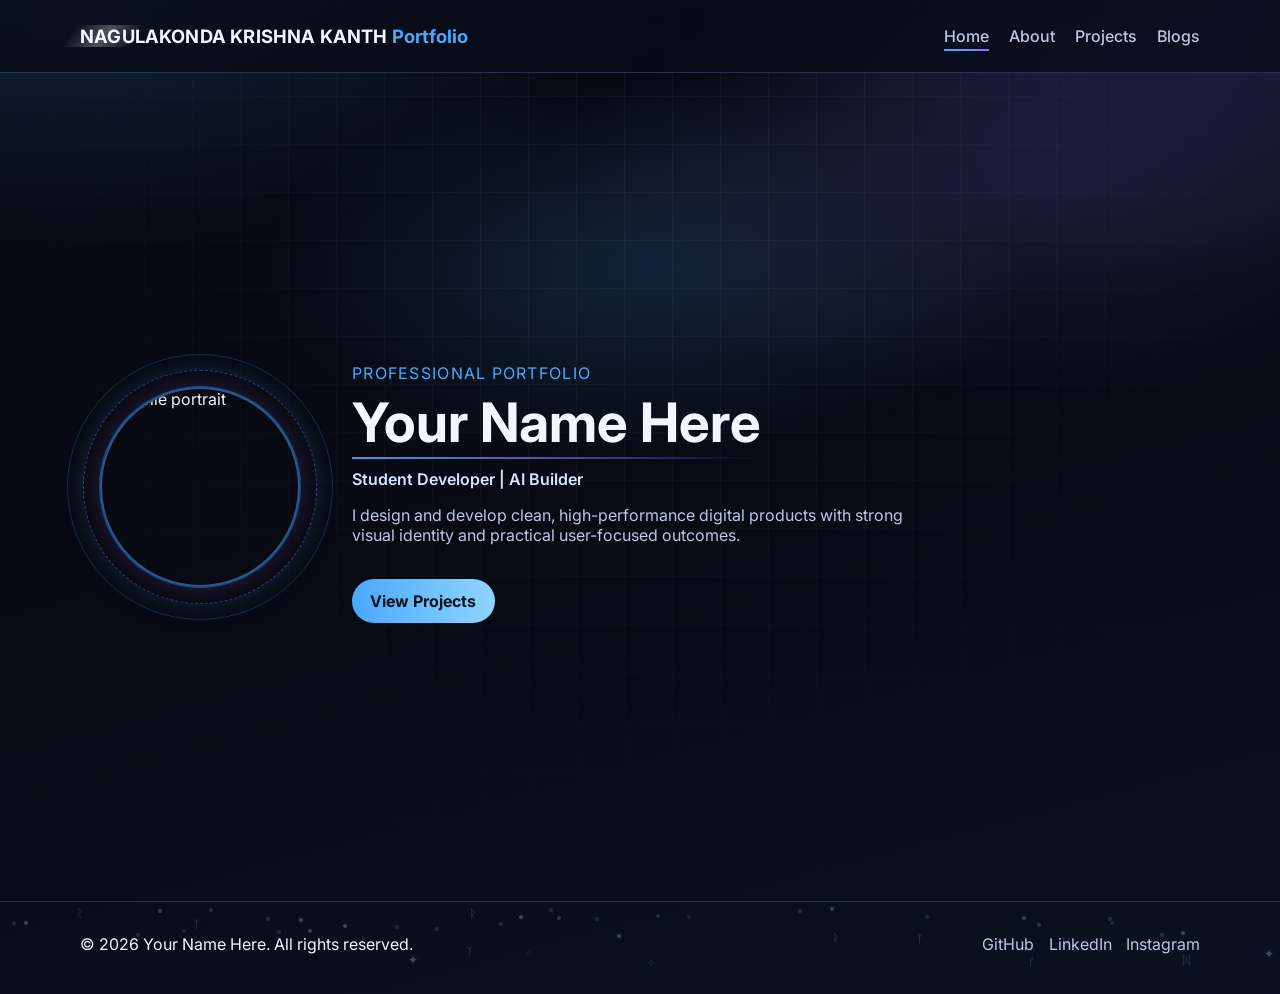
==== index.html @ 93f3371e "first-commit" ====
<!DOCTYPE html>
<html lang="en">
<head>
  <meta charset="UTF-8">
  <meta name="viewport" content="width=device-width, initial-scale=1.0">
  <meta name="description" content="Personal portfolio website with a dark fantasy neon aesthetic.">
  <title>Shadow Portfolio</title>
  <link rel="preconnect" href="https://fonts.googleapis.com">
  <link rel="preconnect" href="https://fonts.gstatic.com" crossorigin>
  <link href="https://fonts.googleapis.com/css2?family=Inter:wght@400;500;700;800&display=swap" rel="stylesheet">
  <link rel="stylesheet" href="style.css">
</head>
<body>
  <div class="background-glow" aria-hidden="true"></div>
  <div class="particles" id="particles" aria-hidden="true"></div>

  <header class="site-header" id="top">
    <nav class="nav container" aria-label="Primary">
      <a class="brand" href="index.html">NAGULAKONDA KRISHNA KANTH <span>Portfolio</span></a>
      <button class="menu-toggle" id="menuToggle" aria-expanded="false" aria-controls="navLinks" aria-label="Toggle navigation">
        ☰
      </button>
      <ul class="nav-links" id="navLinks">
        <li><a href="index.html" class="active">Home</a></li>
        <li><a href="about.html">About</a></li>
        <li><a href="projects.html">Projects</a></li>
        <li><a href="blogs.html">Blogs</a></li>
      </ul>
    </nav>
  </header>

  <main>
    <section class="hero container reveal">
      <div class="hero-profile">
        <img src="assets/profile.jpg" alt="Profile portrait" class="profile-image" id="profileImage">
        <div class="profile-fallback" id="profileFallback" aria-hidden="true">KK</div>
      </div>
      <div class="hero-content">
        <p class="eyebrow">Professional Portfolio</p>
        <h1>Your Name Here</h1>
        <p class="role">Student Developer | AI Builder</p>
        <p class="intro">
          I design and develop clean, high-performance digital products with strong visual identity
          and practical user-focused outcomes.
        </p>
        <a href="projects.html" class="cta-btn">View Projects</a>
      </div>
    </section>
  </main>

  <footer class="site-footer">
    <div class="container footer-content">
      <p>© <span id="year"></span> Your Name Here. All rights reserved.</p>
      <div class="social-links" aria-label="Social media links">
        <a href="#" aria-label="GitHub profile">GitHub</a>
        <a href="#" aria-label="LinkedIn profile">LinkedIn</a>
        <a href="#" aria-label="Instagram profile">Instagram</a>
      </div>
    </div>
  </footer>

  <script src="script.js"></script>
</body>
</html>
---- style.css ----
:root {
  --bg-main: #070a12;
  --bg-surface: rgba(14, 20, 36, 0.82);
  --bg-card: rgba(16, 24, 42, 0.88);
  --text-main: #f3f6ff;
  --text-muted: #bbc7e3;
  --accent: #49a9ff;
  --accent-2: #8f74ff;
  --border: rgba(137, 158, 213, 0.25);
  --shadow-soft: 0 10px 35px rgba(4, 8, 18, 0.45);
  --shadow-glow: 0 0 0 1px rgba(73, 169, 255, 0.35), 0 0 24px rgba(143, 116, 255, 0.25);
}

* {
  box-sizing: border-box;
}

body {
  margin: 0;
  font-family: "Segoe UI", "Inter", Arial, sans-serif;
  background:
    radial-gradient(1000px 500px at 5% -5%, rgba(73, 169, 255, 0.18), transparent 60%),
    radial-gradient(900px 460px at 98% 0%, rgba(143, 116, 255, 0.16), transparent 62%),
    linear-gradient(165deg, #060911 0%, #070a12 45%, #0b1120 100%);
  color: var(--text-main);
  min-height: 100vh;
  position: relative;
  overflow-x: hidden;
  --mx: 50%;
  --my: 30%;
}

.background-glow {
  position: fixed;
  inset: 0;
  pointer-events: none;
  background:
    radial-gradient(600px 300px at var(--mx) var(--my), rgba(73, 169, 255, 0.16), transparent 65%),
    radial-gradient(700px 350px at 80% 20%, rgba(143, 116, 255, 0.14), transparent 65%);
  z-index: -2;
  animation: auraShift 10s ease-in-out infinite alternate;
}

.background-glow::after {
  content: "";
  position: fixed;
  inset: 0;
  background-image: linear-gradient(rgba(255, 255, 255, 0.03) 1px, transparent 1px),
    linear-gradient(90deg, rgba(255, 255, 255, 0.03) 1px, transparent 1px);
  background-size: 48px 48px;
  mask-image: radial-gradient(circle at 50% 25%, black 20%, transparent 80%);
}

.particles {
  position: fixed;
  inset: 0;
  pointer-events: none;
  z-index: -1;
}

.particle {
  position: absolute;
  border-radius: 50%;
  width: 4px;
  height: 4px;
  background: rgba(170, 197, 255, 0.4);
  animation: float 14s linear infinite;
}

.rune {
  position: absolute;
  font-size: 0.75rem;
  color: rgba(180, 206, 255, 0.46);
  text-shadow: 0 0 12px rgba(143, 116, 255, 0.45);
  animation: runeRise 12s linear infinite;
}

@keyframes float {
  from {
    transform: translateY(0) scale(1);
    opacity: 0.7;
  }
  to {
    transform: translateY(-190px) scale(1.35);
    opacity: 0;
  }
}

@keyframes runeRise {
  from {
    transform: translateY(0) scale(0.8) rotate(0deg);
    opacity: 0;
  }
  12% {
    opacity: 0.7;
  }
  to {
    transform: translateY(-220px) scale(1.2) rotate(25deg);
    opacity: 0;
  }
}

@keyframes auraShift {
  from {
    filter: saturate(100%);
  }
  to {
    filter: saturate(125%);
  }
}

.container {
  width: min(1120px, 92%);
  margin: 0 auto;
}

.site-header {
  position: sticky;
  top: 0;
  z-index: 20;
  backdrop-filter: blur(10px);
  background: rgba(8, 12, 24, 0.8);
  border-bottom: 1px solid var(--border);
}

.nav {
  min-height: 72px;
  display: flex;
  align-items: center;
  justify-content: space-between;
}

.brand {
  color: var(--text-main);
  text-decoration: none;
  font-size: 1.15rem;
  font-weight: 700;
  letter-spacing: 0.01em;
  position: relative;
}

.brand span {
  color: var(--accent);
}

.brand::after {
  content: "";
  position: absolute;
  left: -8%;
  top: 0;
  width: 28%;
  height: 100%;
  background: linear-gradient(110deg, transparent 20%, rgba(255, 255, 255, 0.5), transparent 80%);
  transform: skewX(-20deg);
  animation: brandSweep 5.5s ease-in-out infinite;
  pointer-events: none;
  opacity: 0.55;
}

@keyframes brandSweep {
  0%,
  72% {
    left: -38%;
    opacity: 0;
  }
  78% {
    opacity: 0.55;
  }
  100% {
    left: 112%;
    opacity: 0;
  }
}

.menu-toggle {
  display: none;
  border: 1px solid rgba(255, 255, 255, 0.2);
  background: transparent;
  color: var(--text-main);
  font-size: 1.2rem;
  border-radius: 8px;
  padding: 0.25rem 0.6rem;
}

.nav-links {
  margin: 0;
  padding: 0;
  list-style: none;
  display: flex;
  gap: 1.25rem;
}

.nav-links a {
  color: var(--text-muted);
  text-decoration: none;
  font-weight: 500;
  position: relative;
  padding-bottom: 0.3rem;
}

.nav-links a:hover,
.nav-links a:focus-visible {
  color: var(--text-main);
}

.nav-links a.active::after,
.nav-links a:hover::after,
.nav-links a:focus-visible::after {
  content: "";
  position: absolute;
  left: 0;
  right: 0;
  bottom: 0;
  height: 2px;
  background: linear-gradient(90deg, var(--accent), var(--accent-2));
}

.hero {
  min-height: calc(100vh - 72px);
  display: grid;
  grid-template-columns: 240px 1fr;
  gap: 2rem;
  align-items: center;
  padding-block: 3.5rem;
}

.hero-profile {
  display: grid;
  place-items: center;
  position: relative;
}

.hero-profile::before {
  content: "";
  position: absolute;
  width: 232px;
  height: 232px;
  border-radius: 50%;
  border: 1px dashed rgba(143, 116, 255, 0.45);
  box-shadow: 0 0 20px rgba(73, 169, 255, 0.2);
  animation: orbit 10s linear infinite;
}

.hero-profile::after {
  content: "";
  position: absolute;
  width: 264px;
  height: 264px;
  border-radius: 50%;
  border: 1px solid rgba(73, 169, 255, 0.22);
  animation: pulseRing 2.8s ease-in-out infinite;
}

.profile-image,
.profile-fallback {
  width: 200px;
  height: 200px;
  border-radius: 50%;
  border: 2px solid rgba(73, 169, 255, 0.5);
  box-shadow: var(--shadow-glow), var(--shadow-soft);
}

.profile-image {
  object-fit: cover;
}

.profile-fallback {
  display: none;
  background: linear-gradient(145deg, #1a2748, #101630);
  color: #d8e4ff;
  font-weight: 700;
  font-size: 2.2rem;
  place-items: center;
}

.eyebrow {
  letter-spacing: 0.08em;
  text-transform: uppercase;
  color: var(--accent);
  margin-bottom: 0.4rem;
  animation: textPulse 3.2s ease-in-out infinite;
}

h1,
h2,
h3 {
  margin: 0 0 0.65rem;
}

h1 {
  font-size: clamp(2rem, 5vw, 3.4rem);
  position: relative;
  display: inline-block;
}

h1::after {
  content: "";
  position: absolute;
  left: 0;
  bottom: -0.22rem;
  width: 100%;
  height: 2px;
  background: linear-gradient(90deg, rgba(73, 169, 255, 0.9), rgba(143, 116, 255, 0.6), transparent);
  transform-origin: left;
  animation: titleLine 2.8s ease-in-out infinite;
}

h2 {
  font-size: clamp(1.6rem, 3vw, 2.2rem);
  margin-bottom: 1.3rem;
}

.role {
  color: #dbe4ff;
  font-weight: 600;
  margin: 0.2rem 0 1rem;
}

.intro {
  color: var(--text-muted);
  max-width: 56ch;
}

.cta-btn {
  margin-top: 1.15rem;
  display: inline-block;
  text-decoration: none;
  color: #09131e;
  font-weight: 700;
  background: linear-gradient(90deg, var(--accent), #8fd4ff);
  padding: 0.75rem 1.15rem;
  border-radius: 999px;
  transition: transform 0.2s ease, box-shadow 0.2s ease;
  position: relative;
  overflow: hidden;
}

.cta-btn:hover,
.cta-btn:focus-visible {
  transform: translateY(-2px);
  box-shadow: 0 0 18px rgba(73, 169, 255, 0.45);
}

.cta-btn::before {
  content: "";
  position: absolute;
  top: 0;
  left: -125%;
  width: 55%;
  height: 100%;
  background: linear-gradient(105deg, transparent 20%, rgba(255, 255, 255, 0.65), transparent 80%);
  transform: skewX(-22deg);
  animation: buttonSweep 3.6s ease-in-out infinite;
}

.page-hero {
  min-height: 32vh;
  display: grid;
  align-content: center;
  padding: 4rem 0 2rem;
}

.page-hero p {
  color: var(--text-muted);
  max-width: 62ch;
}

section {
  padding-block: 4rem;
}

.about-grid,
.projects-grid,
.blogs-grid {
  display: grid;
  gap: 1rem;
}

.about-grid {
  grid-template-columns: repeat(auto-fit, minmax(220px, 1fr));
}

.projects-grid,
.blogs-grid {
  grid-template-columns: repeat(auto-fit, minmax(250px, 1fr));
}

.card,
.project-card,
.blog-card {
  background: var(--bg-card);
  border: 1px solid var(--border);
  border-radius: 14px;
  padding: 1.1rem;
  box-shadow: var(--shadow-soft);
}

.glow-card {
  transition: transform 0.2s ease, border-color 0.2s ease, box-shadow 0.2s ease;
  transform-style: preserve-3d;
  will-change: transform;
}

.glow-card:hover,
.glow-card:focus-within {
  transform: translateY(-4px);
  border-color: rgba(73, 169, 255, 0.45);
  box-shadow: var(--shadow-glow), var(--shadow-soft);
}

.card p,
.card li,
.project-body p,
.blog-card p {
  color: var(--text-muted);
}

.card ul {
  margin: 0;
  padding-left: 1.1rem;
}

.project-media {
  height: 150px;
  border-radius: 10px;
  margin-bottom: 0.8rem;
  border: 1px solid rgba(255, 255, 255, 0.15);
}

.media-1 {
  background: linear-gradient(130deg, rgba(73, 169, 255, 0.45), rgba(12, 15, 29, 0.95));
}

.media-2 {
  background: linear-gradient(130deg, rgba(143, 116, 255, 0.45), rgba(8, 12, 26, 0.95));
}

.media-3 {
  background: linear-gradient(130deg, rgba(79, 136, 255, 0.45), rgba(12, 20, 34, 0.95));
}

.blog-card a {
  color: #9cd4ff;
  text-decoration: none;
  font-weight: 600;
}

.blog-card a:hover,
.blog-card a:focus-visible {
  text-decoration: underline;
}

.site-footer {
  border-top: 1px solid var(--border);
  padding: 1rem 0 1.5rem;
}

@keyframes orbit {
  from {
    transform: rotate(0deg);
  }
  to {
    transform: rotate(360deg);
  }
}

@keyframes pulseRing {
  0%,
  100% {
    transform: scale(0.98);
    opacity: 0.45;
  }
  50% {
    transform: scale(1.03);
    opacity: 0.95;
  }
}

@keyframes textPulse {
  0%,
  100% {
    text-shadow: 0 0 0 rgba(73, 169, 255, 0);
  }
  50% {
    text-shadow: 0 0 14px rgba(73, 169, 255, 0.55);
  }
}

@keyframes titleLine {
  0%,
  100% {
    transform: scaleX(0.55);
    opacity: 0.55;
  }
  50% {
    transform: scaleX(1);
    opacity: 1;
  }
}

@keyframes buttonSweep {
  0%,
  68% {
    left: -125%;
  }
  100% {
    left: 145%;
  }
}

.footer-content {
  display: flex;
  align-items: center;
  justify-content: space-between;
  gap: 1rem;
  flex-wrap: wrap;
}

.social-links {
  display: flex;
  gap: 0.9rem;
}

.social-links a {
  color: var(--text-muted);
  text-decoration: none;
}

.social-links a:hover,
.social-links a:focus-visible {
  color: var(--text-main);
}

.reveal {
  opacity: 0;
  transform: translateY(22px);
  transition: opacity 0.55s ease, transform 0.55s ease;
}

.reveal.visible {
  opacity: 1;
  transform: translateY(0);
}

@media (max-width: 840px) {
  .hero {
    grid-template-columns: 1fr;
    text-align: center;
    min-height: auto;
    padding-top: 2.5rem;
  }

  .hero-profile {
    margin-bottom: 0.5rem;
  }

  .menu-toggle {
    display: inline-flex;
    align-items: center;
    justify-content: center;
  }

  .nav-links {
    position: absolute;
    top: 72px;
    right: 4%;
    display: none;
    flex-direction: column;
    width: min(220px, 92vw);
    background: rgba(11, 16, 32, 0.97);
    border: 1px solid rgba(137, 158, 213, 0.4);
    border-radius: 12px;
    padding: 0.7rem 0.9rem;
  }

  .nav-links.open {
    display: flex;
  }
}

@media (prefers-reduced-motion: reduce) {
  .background-glow,
  .brand::after,
  .hero-profile::before,
  .hero-profile::after,
  .eyebrow,
  h1::after,
  .cta-btn::before,
  .rune,
  .particle,
  .reveal,
  .cta-btn,
  .glow-card {
    animation: none;
    transition: none;
  }
}
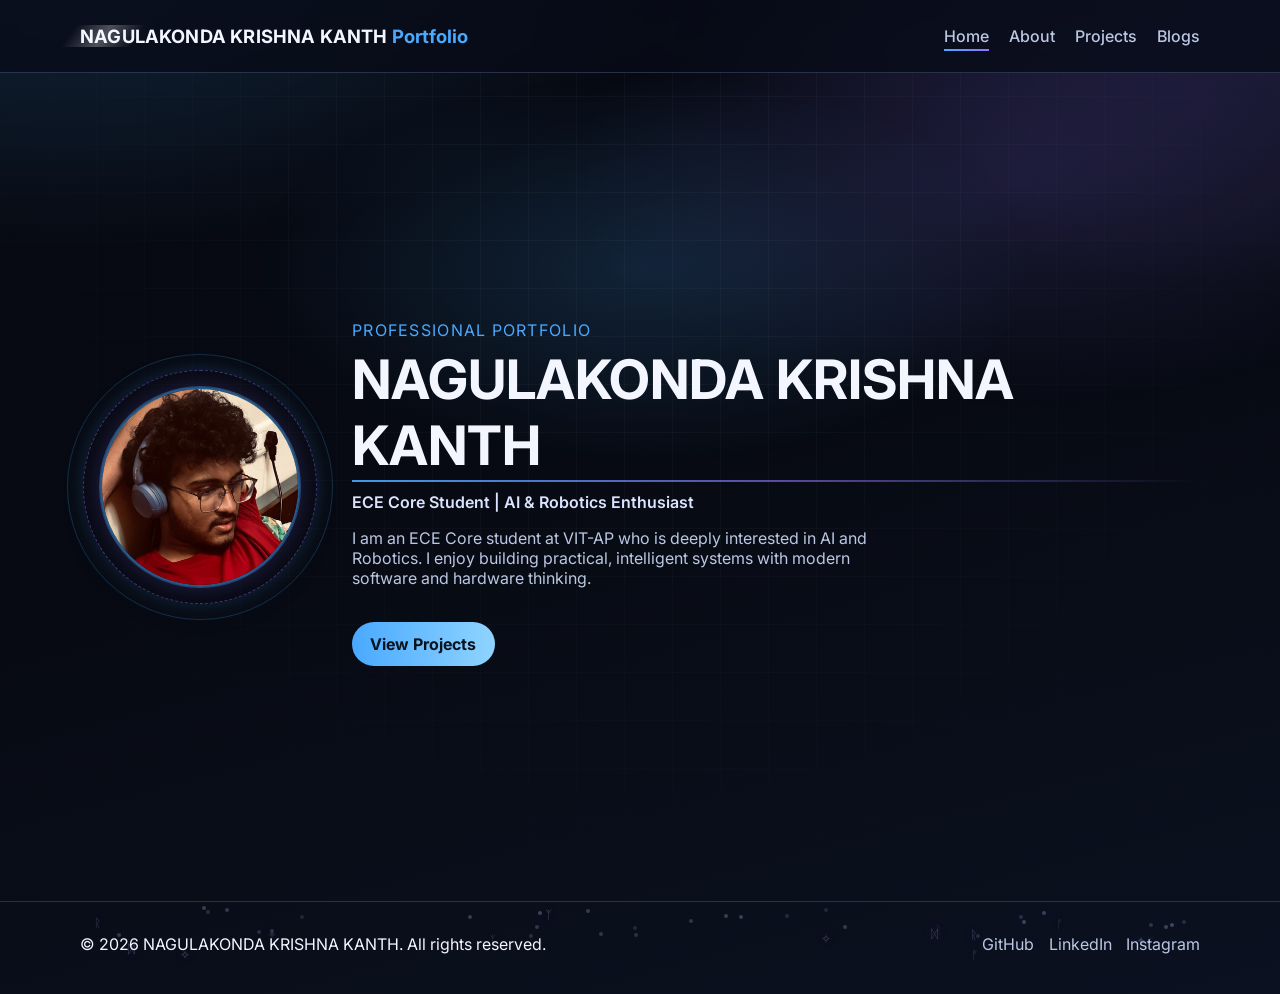
==== commit c59c8b86: "neww photo" ====
--- a/index.html
+++ b/index.html
@@ -37,11 +37,11 @@
       </div>
       <div class="hero-content">
         <p class="eyebrow">Professional Portfolio</p>
-        <h1>Your Name Here</h1>
-        <p class="role">Student Developer | AI Builder</p>
+        <h1>NAGULAKONDA KRISHNA KANTH</h1>
+        <p class="role">ECE Core Student | AI & Robotics Enthusiast</p>
         <p class="intro">
-          I design and develop clean, high-performance digital products with strong visual identity
-          and practical user-focused outcomes.
+          I am an ECE Core student at VIT-AP who is deeply interested in AI and Robotics.
+          I enjoy building practical, intelligent systems with modern software and hardware thinking.
         </p>
         <a href="projects.html" class="cta-btn">View Projects</a>
       </div>
@@ -50,7 +50,7 @@
 
   <footer class="site-footer">
     <div class="container footer-content">
-      <p>© <span id="year"></span> Your Name Here. All rights reserved.</p>
+      <p>© <span id="year"></span> NAGULAKONDA KRISHNA KANTH. All rights reserved.</p>
       <div class="social-links" aria-label="Social media links">
         <a href="#" aria-label="GitHub profile">GitHub</a>
         <a href="#" aria-label="LinkedIn profile">LinkedIn</a>
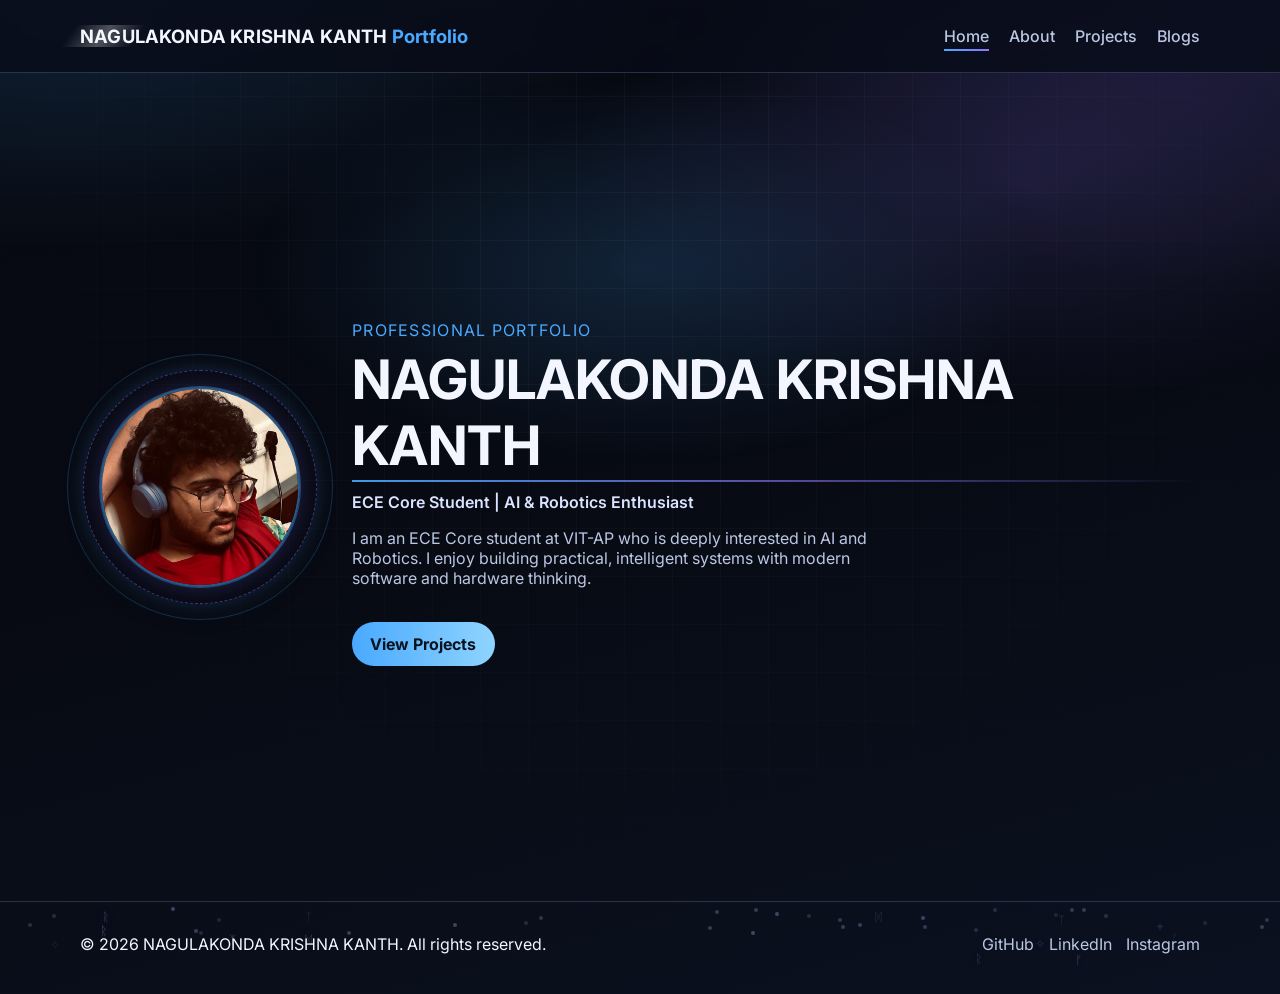
==== commit 77cd1023: "Update social links" ====
--- a/index.html
+++ b/index.html
@@ -52,8 +52,8 @@
     <div class="container footer-content">
       <p>© <span id="year"></span> NAGULAKONDA KRISHNA KANTH. All rights reserved.</p>
       <div class="social-links" aria-label="Social media links">
-        <a href="#" aria-label="GitHub profile">GitHub</a>
-        <a href="#" aria-label="LinkedIn profile">LinkedIn</a>
+        <a href="https://github.com/krishna-kidfullstacker" aria-label="GitHub profile" target="_blank" rel="noopener noreferrer">GitHub</a>
+        <a href="https://www.linkedin.com/in/krishna-kanth-646445373/" aria-label="LinkedIn profile" target="_blank" rel="noopener noreferrer">LinkedIn</a>
         <a href="#" aria-label="Instagram profile">Instagram</a>
       </div>
     </div>
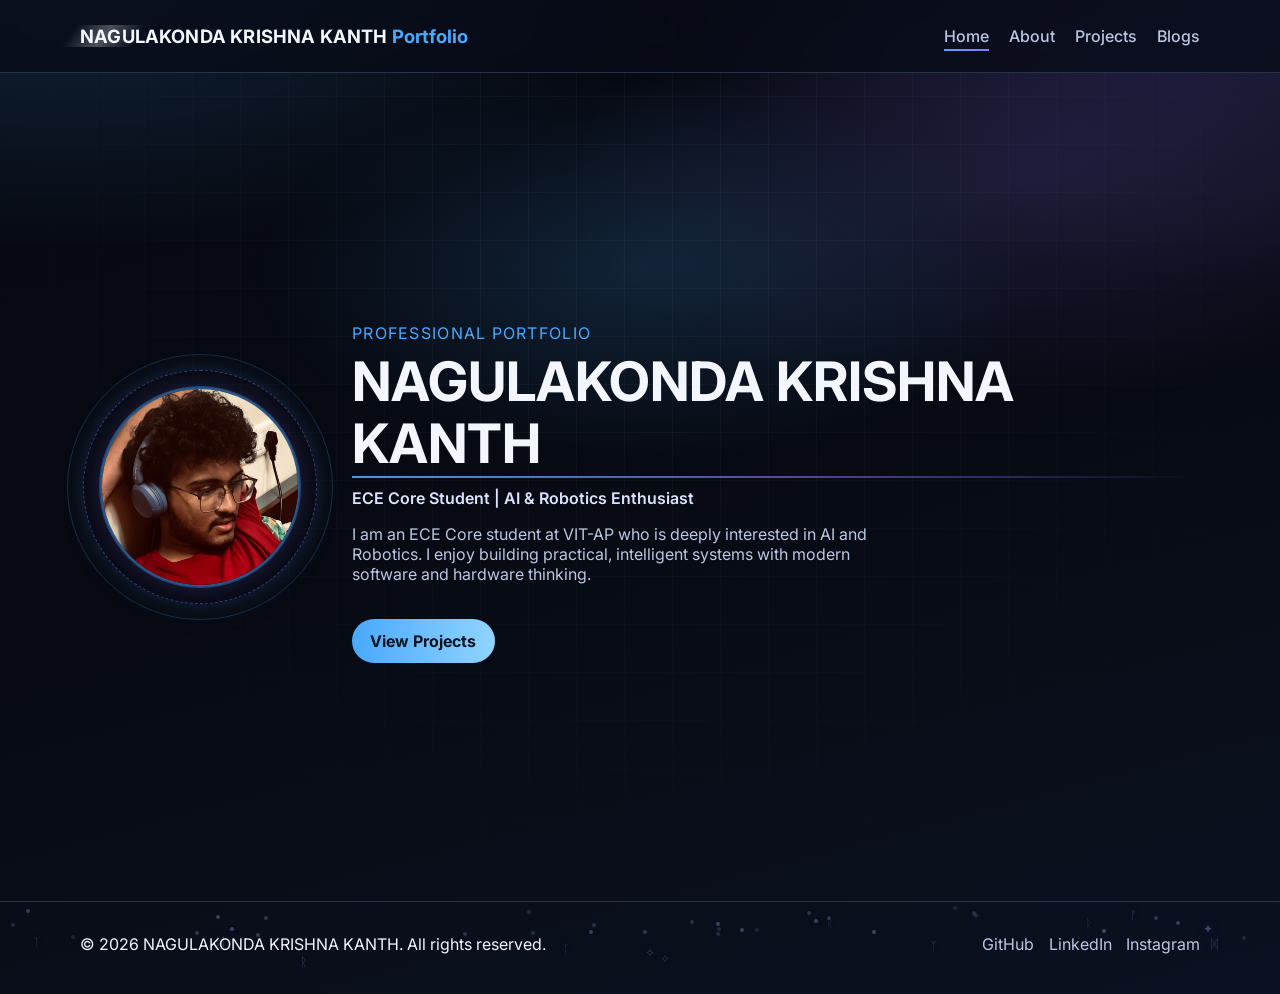
==== commit af45b76b: "Improve mobile responsiveness to match desktop layout across all pages. Add safe-area support, touch" ====
--- a/index.html
+++ b/index.html
@@ -2,7 +2,7 @@
 <html lang="en">
 <head>
   <meta charset="UTF-8">
-  <meta name="viewport" content="width=device-width, initial-scale=1.0">
+  <meta name="viewport" content="width=device-width, initial-scale=1.0, viewport-fit=cover">
   <meta name="description" content="Personal portfolio website with a dark fantasy neon aesthetic.">
   <title>Shadow Portfolio</title>
   <link rel="preconnect" href="https://fonts.googleapis.com">
--- a/style.css
+++ b/style.css
@@ -13,6 +13,11 @@
 
 * {
   box-sizing: border-box;
+}
+
+html {
+  -webkit-text-size-adjust: 100%;
+  text-size-adjust: 100%;
 }
 
 body {
@@ -121,13 +126,16 @@
   backdrop-filter: blur(10px);
   background: rgba(8, 12, 24, 0.8);
   border-bottom: 1px solid var(--border);
+  padding-top: env(safe-area-inset-top, 0);
 }
 
 .nav {
+  position: relative;
   min-height: 72px;
   display: flex;
   align-items: center;
   justify-content: space-between;
+  gap: 0.75rem;
 }
 
 .brand {
@@ -179,7 +187,13 @@
   color: var(--text-main);
   font-size: 1.2rem;
   border-radius: 8px;
-  padding: 0.25rem 0.6rem;
+  padding: 0.45rem 0.7rem;
+  min-width: 44px;
+  min-height: 44px;
+  flex-shrink: 0;
+  cursor: pointer;
+  touch-action: manipulation;
+  -webkit-tap-highlight-color: transparent;
 }
 
 .nav-links {
@@ -291,6 +305,9 @@
   font-size: clamp(2rem, 5vw, 3.4rem);
   position: relative;
   display: inline-block;
+  line-height: 1.15;
+  word-wrap: break-word;
+  overflow-wrap: break-word;
 }
 
 h1::after {
@@ -365,6 +382,13 @@
   max-width: 62ch;
 }
 
+.page-note {
+  color: var(--text-muted);
+  margin-bottom: 2.5rem;
+  font-size: 0.95rem;
+  line-height: 1.5;
+}
+
 section {
   padding-block: 4rem;
 }
@@ -452,7 +476,7 @@
 
 .site-footer {
   border-top: 1px solid var(--border);
-  padding: 1rem 0 1.5rem;
+  padding: 1rem 0 calc(1.5rem + env(safe-area-inset-bottom, 0));
 }
 
 @keyframes orbit {
@@ -542,6 +566,7 @@
   transform: translateY(0);
 }
 
+/* ===== TABLET — max 840px ===== */
 @media (max-width: 840px) {
   .hero {
     grid-template-columns: 1fr;
@@ -554,10 +579,15 @@
     margin-bottom: 0.5rem;
   }
 
+  .intro {
+    margin-inline: auto;
+  }
+
   .menu-toggle {
     display: inline-flex;
     align-items: center;
     justify-content: center;
+    cursor: pointer;
   }
 
   .nav-links {
@@ -571,10 +601,252 @@
     border: 1px solid rgba(137, 158, 213, 0.4);
     border-radius: 12px;
     padding: 0.7rem 0.9rem;
+    backdrop-filter: blur(12px);
+    box-shadow: var(--shadow-soft);
   }
 
   .nav-links.open {
     display: flex;
+  }
+
+  .nav-links li + li {
+    border-top: 1px solid rgba(137, 158, 213, 0.15);
+    padding-top: 0.5rem;
+  }
+
+  .nav-links a {
+    display: block;
+    padding: 0.45rem 0.2rem;
+  }
+
+  .projects-grid,
+  .blogs-grid {
+    grid-template-columns: repeat(auto-fit, minmax(220px, 1fr));
+  }
+
+  section {
+    padding-block: 3rem;
+  }
+
+  .page-hero {
+    padding: 3rem 0 1.5rem;
+    min-height: auto;
+  }
+
+  .footer-content {
+    flex-direction: column;
+    text-align: center;
+    gap: 0.75rem;
+  }
+}
+
+/* ===== PHONE — max 600px ===== */
+@media (max-width: 600px) {
+  .container {
+    width: min(1120px, 88%);
+  }
+
+  .brand {
+    font-size: 0.82rem;
+    max-width: calc(100% - 52px);
+    line-height: 1.25;
+    white-space: normal;
+  }
+
+  .nav {
+    min-height: 60px;
+  }
+
+  .nav-links {
+    top: 60px;
+  }
+
+  .hero {
+    padding-top: 1.8rem;
+    padding-bottom: 2rem;
+    gap: 1.2rem;
+  }
+
+  /* Scale profile image + orbit rings for phone screens */
+  .profile-image,
+  .profile-fallback {
+    width: 150px;
+    height: 150px;
+  }
+
+  .hero-profile::before {
+    width: 174px;
+    height: 174px;
+  }
+
+  .hero-profile::after {
+    width: 198px;
+    height: 198px;
+  }
+
+  h1 {
+    font-size: clamp(1.5rem, 6vw, 2.2rem);
+    display: block;
+    width: 100%;
+  }
+
+  h2 {
+    font-size: clamp(1.25rem, 4.5vw, 1.7rem);
+    margin-bottom: 1rem;
+  }
+
+  h3 {
+    font-size: 1rem;
+  }
+
+  .eyebrow {
+    font-size: 0.72rem;
+  }
+
+  .role {
+    font-size: 0.92rem;
+  }
+
+  .intro {
+    font-size: 0.88rem;
+  }
+
+  .cta-btn {
+    padding: 0.65rem 1.1rem;
+    font-size: 0.9rem;
+  }
+
+  section {
+    padding-block: 2.2rem;
+  }
+
+  .page-hero {
+    padding: 2rem 0 1rem;
+  }
+
+  .page-hero p {
+    font-size: 0.9rem;
+  }
+
+  /* Cards stack to single column */
+  .about-grid,
+  .projects-grid,
+  .blogs-grid {
+    grid-template-columns: 1fr;
+    gap: 0.85rem;
+  }
+
+  .card,
+  .project-card,
+  .blog-card {
+    padding: 0.95rem;
+  }
+
+  .project-media {
+    height: 120px;
+  }
+
+  /* Timeline refinements */
+  .tl {
+    padding-left: 24px;
+  }
+
+  .tl-node {
+    padding: 0.85rem 1rem;
+    margin-bottom: 1rem;
+  }
+
+  .tl-head {
+    flex-wrap: wrap;
+    gap: 0.4rem;
+  }
+
+  .tl-node strong {
+    font-size: 0.88rem;
+  }
+
+  .tl-desc {
+    font-size: 0.78rem;
+  }
+
+  .tl-dot {
+    left: -20px;
+    width: 10px;
+    height: 10px;
+    border-width: 2.5px;
+  }
+
+  .tl::before {
+    left: 5px;
+  }
+
+  .tl-arrow {
+    display: none;
+  }
+
+  .footer-content p {
+    font-size: 0.8rem;
+  }
+
+  .social-links {
+    gap: 1.2rem;
+  }
+
+  .social-links a {
+    font-size: 0.88rem;
+  }
+}
+
+/* ===== VERY SMALL PHONE — max 380px ===== */
+@media (max-width: 380px) {
+  .container {
+    width: 92%;
+  }
+
+  .brand {
+    font-size: 0.72rem;
+    max-width: calc(100% - 48px);
+  }
+
+  .profile-image,
+  .profile-fallback {
+    width: 120px;
+    height: 120px;
+  }
+
+  .hero-profile::before {
+    width: 140px;
+    height: 140px;
+  }
+
+  .hero-profile::after {
+    width: 160px;
+    height: 160px;
+  }
+
+  h1 {
+    font-size: 1.35rem;
+  }
+
+  .card,
+  .project-card,
+  .blog-card {
+    padding: 0.8rem;
+  }
+
+  .tl {
+    padding-left: 20px;
+  }
+
+  .tl-node {
+    padding: 0.7rem 0.85rem;
+  }
+}
+
+@media (hover: none) and (pointer: coarse) {
+  .glow-card:hover,
+  .glow-card:focus-within {
+    transform: none;
   }
 }
 
@@ -595,3 +867,99 @@
     transition: none;
   }
 }
+
+/* Compact Timeline */
+.tl {
+  position: relative;
+  padding-left: 30px;
+  max-width: 580px;
+}
+
+.tl::before {
+  content: '';
+  position: absolute;
+  left: 7px;
+  top: 0;
+  bottom: 0;
+  width: 2px;
+  background: linear-gradient(180deg, var(--accent), var(--accent-2), transparent);
+  border-radius: 2px;
+}
+
+.tl-node {
+  position: relative;
+  display: block;
+  text-decoration: none;
+  color: inherit;
+  background: var(--bg-card);
+  border: 1px solid var(--border);
+  border-radius: 10px;
+  padding: 1rem 1.25rem;
+  margin-bottom: 1.4rem;
+  box-shadow: var(--shadow-soft);
+}
+
+.tl-head {
+  display: flex;
+  align-items: center;
+  gap: 0.6rem;
+  margin-bottom: 0.3rem;
+}
+
+.tl-node strong {
+  font-size: 0.95rem;
+  color: var(--text-main);
+}
+
+.tl-tag {
+  font-size: 0.65rem;
+  font-weight: 600;
+  text-transform: uppercase;
+  letter-spacing: 0.06em;
+  color: var(--accent);
+  background: rgba(73, 169, 255, 0.12);
+  border: 1px solid rgba(73, 169, 255, 0.25);
+  padding: 0.15rem 0.5rem;
+  border-radius: 999px;
+}
+
+.tl-desc {
+  display: block;
+  font-size: 0.82rem;
+  color: var(--text-muted);
+  line-height: 1.4;
+}
+
+.tl-arrow {
+  position: absolute;
+  right: 1.1rem;
+  top: 50%;
+  transform: translateY(-50%);
+  font-size: 1.1rem;
+  color: var(--accent);
+  opacity: 0;
+  transition: opacity 0.2s ease, transform 0.2s ease;
+}
+
+.tl-node:hover .tl-arrow {
+  opacity: 1;
+  transform: translateY(-50%) translateX(3px);
+}
+
+.tl-dot {
+  position: absolute;
+  left: -26px;
+  top: 1.1rem;
+  width: 12px;
+  height: 12px;
+  border-radius: 50%;
+  background: var(--bg-main);
+  border: 3px solid var(--accent);
+  box-shadow: 0 0 8px rgba(73, 169, 255, 0.5);
+}
+
+@media (max-width: 840px) {
+  .tl {
+    max-width: 100%;
+  }
+}
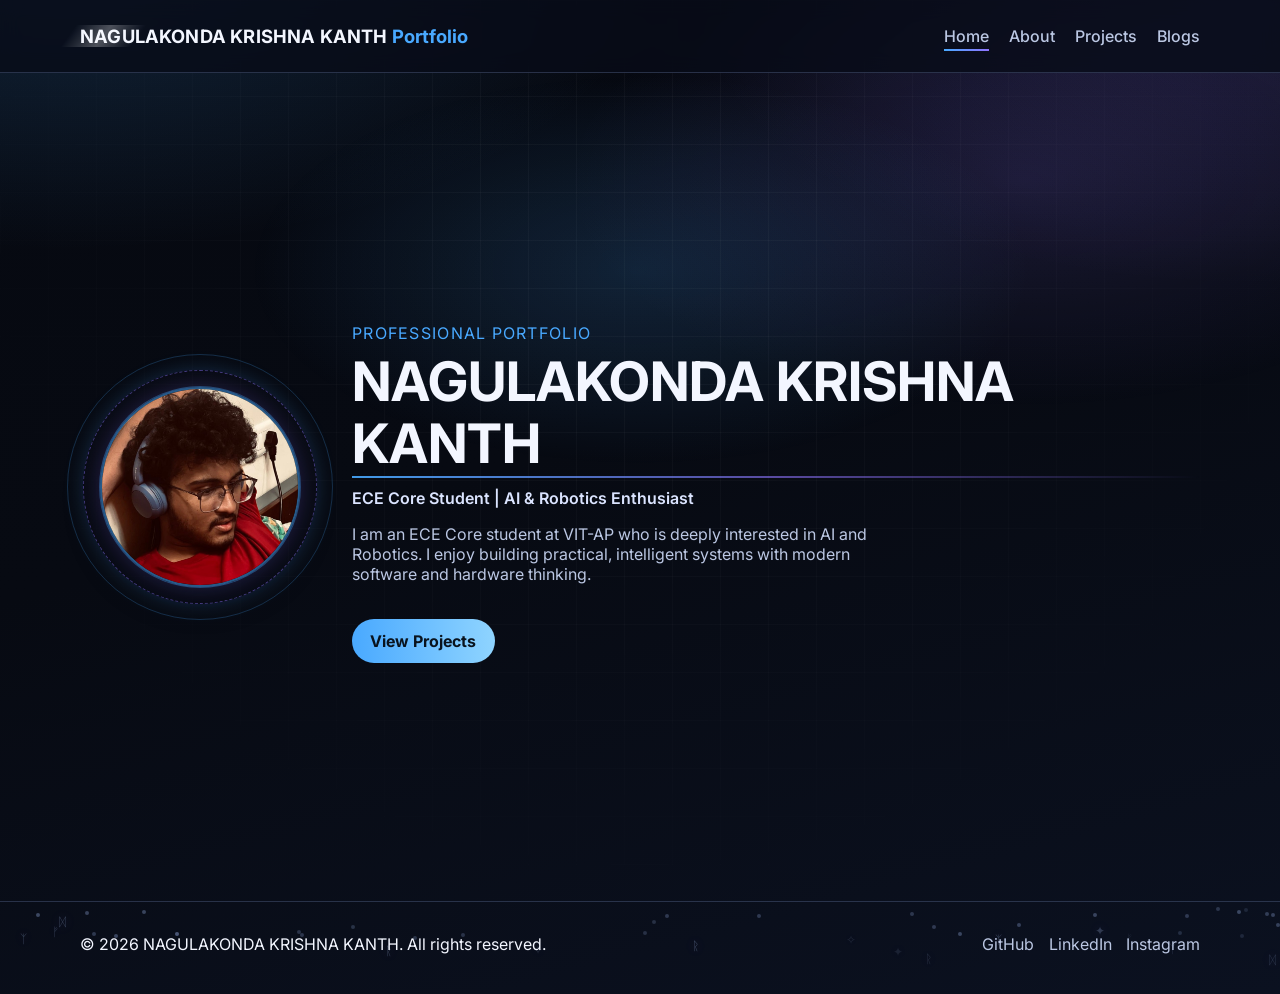
==== commit 884fa918: "Fix mobile color rendering so neon theme matches desktop on phones. Resolve iOS background stacking," ====
--- a/index.html
+++ b/index.html
@@ -3,6 +3,8 @@
 <head>
   <meta charset="UTF-8">
   <meta name="viewport" content="width=device-width, initial-scale=1.0, viewport-fit=cover">
+  <meta name="theme-color" content="#070a12">
+  <meta name="color-scheme" content="dark">
   <meta name="description" content="Personal portfolio website with a dark fantasy neon aesthetic.">
   <title>Shadow Portfolio</title>
   <link rel="preconnect" href="https://fonts.googleapis.com">
--- a/style.css
+++ b/style.css
@@ -18,19 +18,24 @@
 html {
   -webkit-text-size-adjust: 100%;
   text-size-adjust: 100%;
+  color-scheme: dark;
+  background-color: #070a12;
 }
 
 body {
   margin: 0;
   font-family: "Segoe UI", "Inter", Arial, sans-serif;
-  background:
+  background-color: var(--bg-main);
+  background-image:
     radial-gradient(1000px 500px at 5% -5%, rgba(73, 169, 255, 0.18), transparent 60%),
     radial-gradient(900px 460px at 98% 0%, rgba(143, 116, 255, 0.16), transparent 62%),
     linear-gradient(165deg, #060911 0%, #070a12 45%, #0b1120 100%);
   color: var(--text-main);
   min-height: 100vh;
+  min-height: 100dvh;
   position: relative;
   overflow-x: hidden;
+  isolation: isolate;
   --mx: 50%;
   --my: 30%;
 }
@@ -39,20 +44,23 @@
   position: fixed;
   inset: 0;
   pointer-events: none;
-  background:
+  background-image:
     radial-gradient(600px 300px at var(--mx) var(--my), rgba(73, 169, 255, 0.16), transparent 65%),
     radial-gradient(700px 350px at 80% 20%, rgba(143, 116, 255, 0.14), transparent 65%);
-  z-index: -2;
+  z-index: 0;
   animation: auraShift 10s ease-in-out infinite alternate;
+  transform: translateZ(0);
+  -webkit-transform: translateZ(0);
 }
 
 .background-glow::after {
   content: "";
-  position: fixed;
+  position: absolute;
   inset: 0;
   background-image: linear-gradient(rgba(255, 255, 255, 0.03) 1px, transparent 1px),
     linear-gradient(90deg, rgba(255, 255, 255, 0.03) 1px, transparent 1px);
   background-size: 48px 48px;
+  -webkit-mask-image: radial-gradient(circle at 50% 25%, black 20%, transparent 80%);
   mask-image: radial-gradient(circle at 50% 25%, black 20%, transparent 80%);
 }
 
@@ -60,7 +68,9 @@
   position: fixed;
   inset: 0;
   pointer-events: none;
-  z-index: -1;
+  z-index: 0;
+  transform: translateZ(0);
+  -webkit-transform: translateZ(0);
 }
 
 .particle {
@@ -124,9 +134,15 @@
   top: 0;
   z-index: 20;
   backdrop-filter: blur(10px);
+  -webkit-backdrop-filter: blur(10px);
   background: rgba(8, 12, 24, 0.8);
   border-bottom: 1px solid var(--border);
   padding-top: env(safe-area-inset-top, 0);
+}
+
+main {
+  position: relative;
+  z-index: 1;
 }
 
 .nav {
@@ -475,6 +491,8 @@
 }
 
 .site-footer {
+  position: relative;
+  z-index: 1;
   border-top: 1px solid var(--border);
   padding: 1rem 0 calc(1.5rem + env(safe-area-inset-bottom, 0));
 }
@@ -602,6 +620,7 @@
     border-radius: 12px;
     padding: 0.7rem 0.9rem;
     backdrop-filter: blur(12px);
+    -webkit-backdrop-filter: blur(12px);
     box-shadow: var(--shadow-soft);
   }
 
@@ -642,6 +661,41 @@
 
 /* ===== PHONE — max 600px ===== */
 @media (max-width: 600px) {
+  body {
+    background-color: #070a12;
+    background-image:
+      radial-gradient(420px 300px at 8% -8%, rgba(73, 169, 255, 0.3), transparent 58%),
+      radial-gradient(400px 280px at 92% 0%, rgba(143, 116, 255, 0.26), transparent 58%),
+      linear-gradient(165deg, #060911 0%, #070a12 45%, #0b1120 100%);
+  }
+
+  .background-glow {
+    background-image:
+      radial-gradient(340px 260px at var(--mx) var(--my), rgba(73, 169, 255, 0.24), transparent 62%),
+      radial-gradient(380px 280px at 78% 22%, rgba(143, 116, 255, 0.22), transparent 62%);
+    animation: auraShift 8s ease-in-out infinite alternate, mobileGlowDrift 14s ease-in-out infinite;
+  }
+
+  .particle {
+    background: rgba(170, 197, 255, 0.55);
+  }
+
+  .rune {
+    color: rgba(180, 206, 255, 0.58);
+  }
+
+  .eyebrow,
+  .brand span,
+  .tl-tag,
+  .tl-dot {
+    color: var(--accent);
+  }
+
+  .cta-btn {
+    background: linear-gradient(90deg, #3da3ff, #7ecfff);
+    box-shadow: 0 0 16px rgba(73, 169, 255, 0.35);
+  }
+
   .container {
     width: min(1120px, 88%);
   }
@@ -840,6 +894,16 @@
 
   .tl-node {
     padding: 0.7rem 0.85rem;
+  }
+}
+
+@keyframes mobileGlowDrift {
+  0%,
+  100% {
+    filter: saturate(110%) brightness(1);
+  }
+  50% {
+    filter: saturate(140%) brightness(1.08);
   }
 }
 
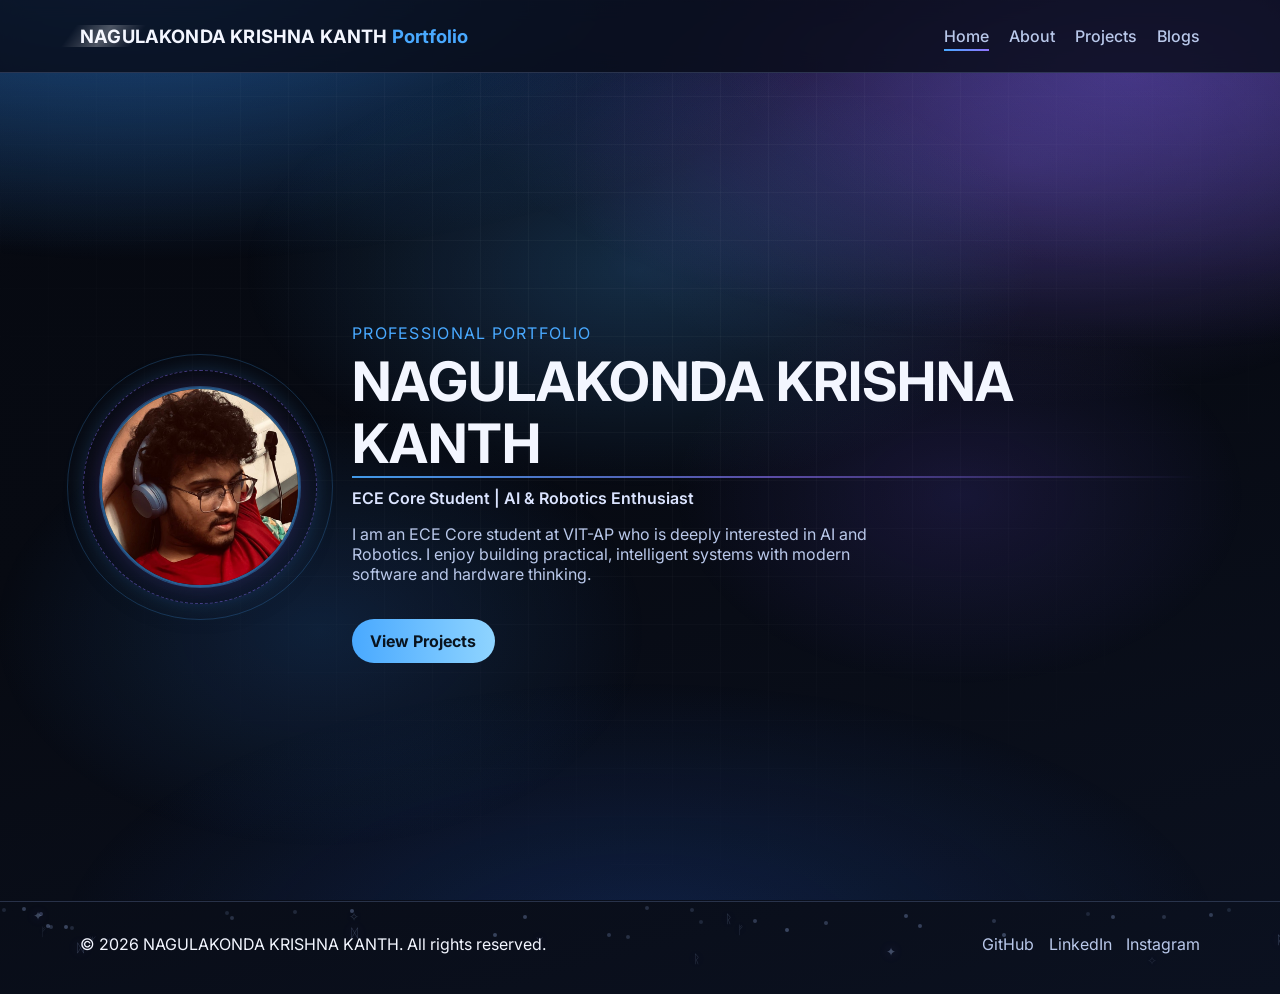
==== commit 6031e0b6: "Boost neon blue/violet theme on iPhone and touch devices to match desktop. Add ambient background la" ====
--- a/index.html
+++ b/index.html
@@ -3,14 +3,15 @@
 <head>
   <meta charset="UTF-8">
   <meta name="viewport" content="width=device-width, initial-scale=1.0, viewport-fit=cover">
-  <meta name="theme-color" content="#070a12">
+  <meta name="theme-color" content="#060b18">
   <meta name="color-scheme" content="dark">
+  <meta name="apple-mobile-web-app-status-bar-style" content="black-translucent">
   <meta name="description" content="Personal portfolio website with a dark fantasy neon aesthetic.">
   <title>Shadow Portfolio</title>
   <link rel="preconnect" href="https://fonts.googleapis.com">
   <link rel="preconnect" href="https://fonts.gstatic.com" crossorigin>
   <link href="https://fonts.googleapis.com/css2?family=Inter:wght@400;500;700;800&display=swap" rel="stylesheet">
-  <link rel="stylesheet" href="style.css">
+  <link rel="stylesheet" href="style.css?v=5">
 </head>
 <body>
   <div class="background-glow" aria-hidden="true"></div>
@@ -61,6 +62,6 @@
     </div>
   </footer>
 
-  <script src="script.js"></script>
+  <script src="script.js?v=5"></script>
 </body>
 </html>
--- a/style.css
+++ b/style.css
@@ -3,12 +3,14 @@
   --bg-surface: rgba(14, 20, 36, 0.82);
   --bg-card: rgba(16, 24, 42, 0.88);
   --text-main: #f3f6ff;
-  --text-muted: #bbc7e3;
+  --text-muted: #b9c8ea;
   --accent: #49a9ff;
   --accent-2: #8f74ff;
   --border: rgba(137, 158, 213, 0.25);
   --shadow-soft: 0 10px 35px rgba(4, 8, 18, 0.45);
   --shadow-glow: 0 0 0 1px rgba(73, 169, 255, 0.35), 0 0 24px rgba(143, 116, 255, 0.25);
+  --ambient-blue: rgba(46, 140, 255, 0.42);
+  --ambient-violet: rgba(130, 95, 255, 0.36);
 }
 
 * {
@@ -19,13 +21,13 @@
   -webkit-text-size-adjust: 100%;
   text-size-adjust: 100%;
   color-scheme: dark;
-  background-color: #070a12;
+  background-color: #060b18;
 }
 
 body {
   margin: 0;
   font-family: "Segoe UI", "Inter", Arial, sans-serif;
-  background-color: var(--bg-main);
+  background-color: #060b18;
   background-image:
     radial-gradient(1000px 500px at 5% -5%, rgba(73, 169, 255, 0.18), transparent 60%),
     radial-gradient(900px 460px at 98% 0%, rgba(143, 116, 255, 0.16), transparent 62%),
@@ -35,9 +37,22 @@
   min-height: 100dvh;
   position: relative;
   overflow-x: hidden;
-  isolation: isolate;
   --mx: 50%;
   --my: 30%;
+}
+
+body::before {
+  content: "";
+  position: fixed;
+  inset: 0;
+  z-index: 0;
+  pointer-events: none;
+  background-image:
+    radial-gradient(ellipse 90% 55% at 12% -5%, var(--ambient-blue), transparent 62%),
+    radial-gradient(ellipse 85% 50% at 88% 8%, var(--ambient-violet), transparent 62%),
+    radial-gradient(ellipse 70% 45% at 50% 105%, rgba(35, 95, 210, 0.22), transparent 65%);
+  transform: translateZ(0);
+  -webkit-transform: translateZ(0);
 }
 
 .background-glow {
@@ -45,12 +60,22 @@
   inset: 0;
   pointer-events: none;
   background-image:
-    radial-gradient(600px 300px at var(--mx) var(--my), rgba(73, 169, 255, 0.16), transparent 65%),
-    radial-gradient(700px 350px at 80% 20%, rgba(143, 116, 255, 0.14), transparent 65%);
+    radial-gradient(620px 340px at var(--mx) var(--my), rgba(73, 169, 255, 0.22), transparent 64%),
+    radial-gradient(720px 380px at 80% 18%, rgba(143, 116, 255, 0.2), transparent 64%);
   z-index: 0;
+  opacity: 1;
   animation: auraShift 10s ease-in-out infinite alternate;
   transform: translateZ(0);
   -webkit-transform: translateZ(0);
+}
+
+.background-glow::before {
+  content: "";
+  position: absolute;
+  inset: 0;
+  background-image:
+    radial-gradient(480px 320px at 25% 70%, rgba(55, 145, 255, 0.16), transparent 68%),
+    radial-gradient(420px 280px at 75% 55%, rgba(120, 90, 255, 0.14), transparent 68%);
 }
 
 .background-glow::after {
@@ -659,41 +684,154 @@
   }
 }
 
+/* ===== TOUCH / MOBILE — vivid neon parity with desktop ===== */
+@media (pointer: coarse), (max-width: 840px) {
+  :root {
+    --bg-card: rgba(14, 22, 44, 0.96);
+    --border: rgba(90, 155, 255, 0.38);
+    --ambient-blue: rgba(46, 140, 255, 0.55);
+    --ambient-violet: rgba(130, 95, 255, 0.48);
+    --shadow-glow: 0 0 0 1px rgba(73, 169, 255, 0.5), 0 0 28px rgba(143, 116, 255, 0.38);
+  }
+
+  body {
+    background-color: #060b18;
+    background-image:
+      radial-gradient(520px 380px at 6% -6%, rgba(73, 169, 255, 0.34), transparent 58%),
+      radial-gradient(500px 360px at 94% 2%, rgba(143, 116, 255, 0.3), transparent 58%),
+      linear-gradient(165deg, #050912 0%, #070c18 42%, #0a1530 100%);
+  }
+
+  body::before {
+    opacity: 1;
+  }
+
+  .background-glow {
+    background-image:
+      radial-gradient(420px 320px at var(--mx) var(--my), rgba(73, 169, 255, 0.38), transparent 60%),
+      radial-gradient(460px 340px at 78% 20%, rgba(143, 116, 255, 0.34), transparent 60%);
+    animation: auraShift 8s ease-in-out infinite alternate, mobileGlowDrift 12s ease-in-out infinite;
+  }
+
+  .background-glow::before {
+    background-image:
+      radial-gradient(360px 280px at 20% 75%, rgba(55, 145, 255, 0.28), transparent 65%),
+      radial-gradient(340px 260px at 82% 60%, rgba(120, 90, 255, 0.24), transparent 65%);
+  }
+
+  .site-header {
+    backdrop-filter: none;
+    -webkit-backdrop-filter: none;
+    background: rgba(7, 12, 28, 0.97);
+    border-bottom: 1px solid rgba(73, 169, 255, 0.35);
+    box-shadow: 0 8px 24px rgba(4, 10, 24, 0.55);
+  }
+
+  .nav-links {
+    backdrop-filter: none;
+    -webkit-backdrop-filter: none;
+    background: rgba(8, 14, 34, 0.99);
+    border: 1px solid rgba(73, 169, 255, 0.35);
+  }
+
+  .particle {
+    width: 5px;
+    height: 5px;
+    background: rgba(130, 185, 255, 0.75);
+    box-shadow: 0 0 8px rgba(73, 169, 255, 0.65);
+  }
+
+  .rune {
+    color: rgba(170, 205, 255, 0.72);
+    text-shadow: 0 0 14px rgba(143, 116, 255, 0.65);
+  }
+
+  .profile-image,
+  .profile-fallback {
+    border-color: rgba(73, 169, 255, 0.75);
+    box-shadow: 0 0 0 2px rgba(143, 116, 255, 0.35), 0 0 30px rgba(73, 169, 255, 0.45);
+  }
+
+  .hero-profile::before {
+    border-color: rgba(143, 116, 255, 0.65);
+    box-shadow: 0 0 24px rgba(73, 169, 255, 0.35);
+  }
+
+  .hero-profile::after {
+    border-color: rgba(73, 169, 255, 0.45);
+  }
+
+  .eyebrow {
+    color: #5db8ff;
+    text-shadow: 0 0 16px rgba(73, 169, 255, 0.55);
+  }
+
+  .brand span {
+    color: #5db8ff;
+  }
+
+  h1::after {
+    background: linear-gradient(90deg, rgba(93, 184, 255, 1), rgba(155, 120, 255, 0.85), transparent);
+  }
+
+  .cta-btn {
+    background: linear-gradient(90deg, #3da3ff, #84d4ff);
+    box-shadow: 0 0 20px rgba(73, 169, 255, 0.45);
+  }
+
+  .glow-card,
+  .tl-node {
+    border-color: rgba(73, 169, 255, 0.32);
+    box-shadow: var(--shadow-glow), var(--shadow-soft);
+  }
+
+  .tl::before {
+    background: linear-gradient(180deg, #49a9ff, #8f74ff, transparent);
+    box-shadow: 0 0 10px rgba(73, 169, 255, 0.45);
+  }
+
+  .tl-dot {
+    border-color: #49a9ff;
+    box-shadow: 0 0 12px rgba(73, 169, 255, 0.75);
+  }
+
+  .tl-tag {
+    color: #5db8ff;
+    background: rgba(73, 169, 255, 0.18);
+    border-color: rgba(73, 169, 255, 0.4);
+  }
+}
+
+/* iOS Safari-specific boost */
+@supports (-webkit-touch-callout: none) {
+  body {
+    background-image:
+      radial-gradient(520px 380px at 6% -6%, rgba(73, 169, 255, 0.38), transparent 58%),
+      radial-gradient(500px 360px at 94% 2%, rgba(143, 116, 255, 0.34), transparent 58%),
+      linear-gradient(165deg, #050912 0%, #070c18 42%, #0a1530 100%);
+  }
+
+  .background-glow {
+    background-image:
+      radial-gradient(440px 330px at var(--mx) var(--my), rgba(73, 169, 255, 0.42), transparent 58%),
+      radial-gradient(480px 350px at 78% 20%, rgba(143, 116, 255, 0.38), transparent 58%);
+  }
+}
+
 /* ===== PHONE — max 600px ===== */
 @media (max-width: 600px) {
   body {
-    background-color: #070a12;
+    background-color: #060b18;
     background-image:
-      radial-gradient(420px 300px at 8% -8%, rgba(73, 169, 255, 0.3), transparent 58%),
-      radial-gradient(400px 280px at 92% 0%, rgba(143, 116, 255, 0.26), transparent 58%),
-      linear-gradient(165deg, #060911 0%, #070a12 45%, #0b1120 100%);
+      radial-gradient(420px 300px at 8% -8%, rgba(73, 169, 255, 0.38), transparent 58%),
+      radial-gradient(400px 280px at 92% 0%, rgba(143, 116, 255, 0.34), transparent 58%),
+      linear-gradient(165deg, #050912 0%, #070c18 42%, #0a1530 100%);
   }
 
   .background-glow {
     background-image:
-      radial-gradient(340px 260px at var(--mx) var(--my), rgba(73, 169, 255, 0.24), transparent 62%),
-      radial-gradient(380px 280px at 78% 22%, rgba(143, 116, 255, 0.22), transparent 62%);
-    animation: auraShift 8s ease-in-out infinite alternate, mobileGlowDrift 14s ease-in-out infinite;
-  }
-
-  .particle {
-    background: rgba(170, 197, 255, 0.55);
-  }
-
-  .rune {
-    color: rgba(180, 206, 255, 0.58);
-  }
-
-  .eyebrow,
-  .brand span,
-  .tl-tag,
-  .tl-dot {
-    color: var(--accent);
-  }
-
-  .cta-btn {
-    background: linear-gradient(90deg, #3da3ff, #7ecfff);
-    box-shadow: 0 0 16px rgba(73, 169, 255, 0.35);
+      radial-gradient(340px 260px at var(--mx) var(--my), rgba(73, 169, 255, 0.4), transparent 58%),
+      radial-gradient(380px 280px at 78% 22%, rgba(143, 116, 255, 0.36), transparent 58%);
   }
 
   .container {
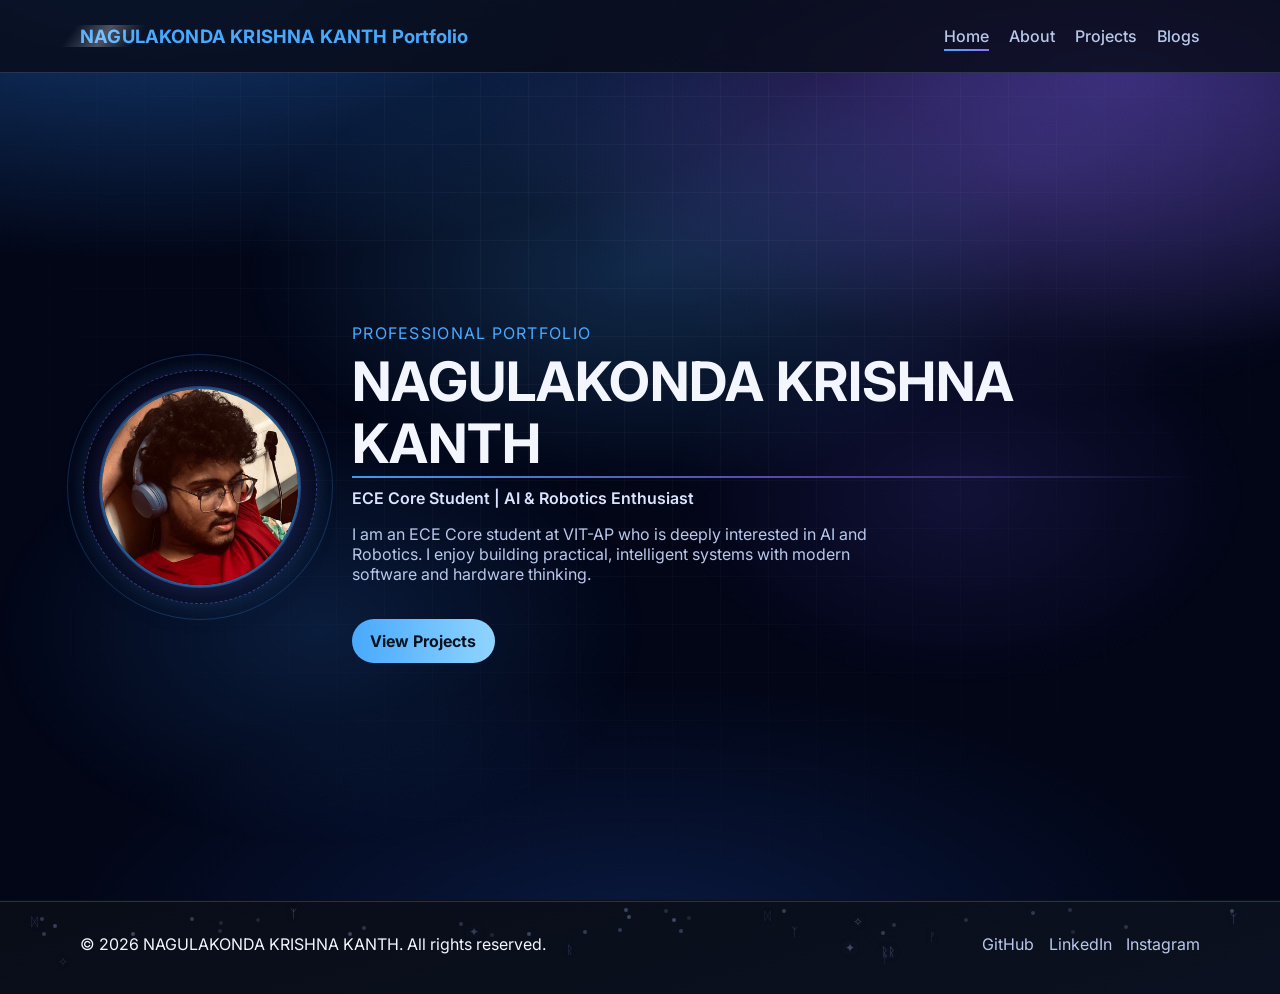
==== commit 4f82c2bf: "Fix mobile contrast: lock dark background and readable text on phones. Disable iOS filter washout, s" ====
--- a/index.html
+++ b/index.html
@@ -3,7 +3,7 @@
 <head>
   <meta charset="UTF-8">
   <meta name="viewport" content="width=device-width, initial-scale=1.0, viewport-fit=cover">
-  <meta name="theme-color" content="#060b18">
+  <meta name="theme-color" content="#020617">
   <meta name="color-scheme" content="dark">
   <meta name="apple-mobile-web-app-status-bar-style" content="black-translucent">
   <meta name="description" content="Personal portfolio website with a dark fantasy neon aesthetic.">
@@ -11,7 +11,7 @@
   <link rel="preconnect" href="https://fonts.googleapis.com">
   <link rel="preconnect" href="https://fonts.gstatic.com" crossorigin>
   <link href="https://fonts.googleapis.com/css2?family=Inter:wght@400;500;700;800&display=swap" rel="stylesheet">
-  <link rel="stylesheet" href="style.css?v=5">
+  <link rel="stylesheet" href="style.css?v=6">
 </head>
 <body>
   <div class="background-glow" aria-hidden="true"></div>
@@ -19,7 +19,7 @@
 
   <header class="site-header" id="top">
     <nav class="nav container" aria-label="Primary">
-      <a class="brand" href="index.html">NAGULAKONDA KRISHNA KANTH <span>Portfolio</span></a>
+      <a class="brand" href="index.html"><span class="brand-long">NAGULAKONDA KRISHNA KANTH <span>Portfolio</span></span><span class="brand-short">Krishna Kanth <span>Portfolio</span></span></a>
       <button class="menu-toggle" id="menuToggle" aria-expanded="false" aria-controls="navLinks" aria-label="Toggle navigation">
         ☰
       </button>
@@ -62,6 +62,6 @@
     </div>
   </footer>
 
-  <script src="script.js?v=5"></script>
+  <script src="script.js?v=6"></script>
 </body>
 </html>
--- a/style.css
+++ b/style.css
@@ -47,6 +47,7 @@
   inset: 0;
   z-index: 0;
   pointer-events: none;
+  background-color: #020617;
   background-image:
     radial-gradient(ellipse 90% 55% at 12% -5%, var(--ambient-blue), transparent 62%),
     radial-gradient(ellipse 85% 50% at 88% 8%, var(--ambient-violet), transparent 62%),
@@ -190,6 +191,14 @@
 
 .brand span {
   color: var(--accent);
+}
+
+.brand-long {
+  display: inline;
+}
+
+.brand-short {
+  display: none;
 }
 
 .brand::after {
@@ -710,7 +719,8 @@
     background-image:
       radial-gradient(420px 320px at var(--mx) var(--my), rgba(73, 169, 255, 0.38), transparent 60%),
       radial-gradient(460px 340px at 78% 20%, rgba(143, 116, 255, 0.34), transparent 60%);
-    animation: auraShift 8s ease-in-out infinite alternate, mobileGlowDrift 12s ease-in-out infinite;
+    filter: none;
+    animation: none;
   }
 
   .background-glow::before {
@@ -839,10 +849,18 @@
   }
 
   .brand {
-    font-size: 0.82rem;
+    font-size: 0.95rem;
     max-width: calc(100% - 52px);
-    line-height: 1.25;
-    white-space: normal;
+    line-height: 1.2;
+    white-space: nowrap;
+  }
+
+  .brand-long {
+    display: none;
+  }
+
+  .brand-short {
+    display: inline;
   }
 
   .nav {
@@ -996,7 +1014,7 @@
   }
 
   .brand {
-    font-size: 0.72rem;
+    font-size: 0.88rem;
     max-width: calc(100% - 48px);
   }
 
@@ -1165,3 +1183,82 @@
     max-width: 100%;
   }
 }
+
+/* Force dark theme + readable text on all phones (fixes iOS light washout) */
+@media screen and (max-width: 840px) {
+  html,
+  body {
+    background-color: #020617;
+    color: #f3f6ff;
+  }
+
+  body::before {
+    background-color: #020617;
+  }
+
+  main,
+  .hero,
+  section,
+  .page-hero,
+  .site-header,
+  .site-footer {
+    background-color: transparent;
+    color: #f3f6ff;
+  }
+
+  h1,
+  h2,
+  h3,
+  .brand,
+  .brand-short,
+  .brand-long,
+  .tl-node strong {
+    color: #ffffff;
+  }
+
+  .role {
+    color: #dbe8ff;
+  }
+
+  .intro,
+  .page-hero p,
+  .page-note,
+  .card p,
+  .card li,
+  .project-body p,
+  .blog-card p,
+  .tl-desc,
+  .footer-content p,
+  .social-links a,
+  .nav-links a {
+    color: #c5d4f0;
+  }
+
+  .nav-links a.active,
+  .nav-links a:hover,
+  .nav-links a:focus-visible {
+    color: #ffffff;
+  }
+
+  .eyebrow,
+  .brand span {
+    color: #5db8ff;
+  }
+
+  .background-glow {
+    filter: none;
+    animation: none;
+  }
+
+  .background-glow::after {
+    opacity: 0.35;
+  }
+}
+
+@media (prefers-color-scheme: light) {
+  html,
+  body {
+    background-color: #020617;
+    color: #f3f6ff;
+  }
+}
